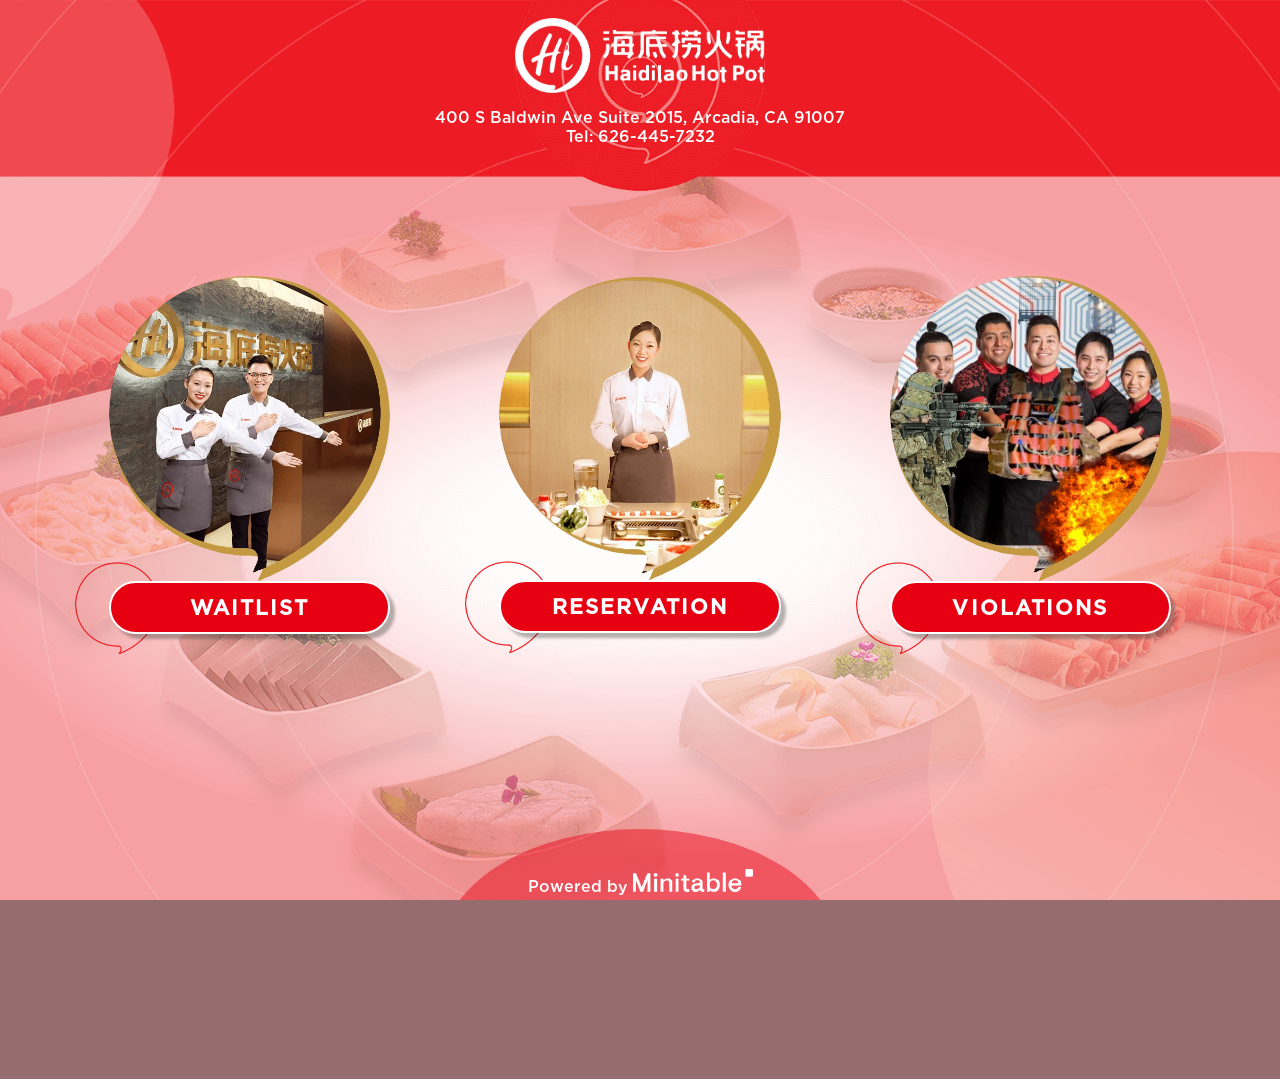
==== index.html @ 1c970999 "Initial commit" ====
<!DOCTYPE html>
<html>
<head>
	<meta charset="utf-8">
	<meta name="viewport" content="width=device-width ,initial-scale=1.0, maximum-scale=1.0">
	<title>Haidilao Hotpot - Arcadia</title>
	<link href="common.css" rel="stylesheet" type="text/css">

</head>
<body>
	<header>
		<a href="/"><img src="img/logo_white.webp" alt="Haidilao"></a>
		<p>400 S Baldwin Ave Suite 2015, Arcadia, CA 91007</p>
		<p>Tel: <a href="tel:+1 626-445-7232">626-445-7232</a></p>
	</header>
	<main>
		<div class="menu-item">
			<img class="menu-img" src="img/menu1_mb.webp" alt="">
			<a href="https://client.minitable.net/c_preorder?sid=s3fc651d3cb1f58387175c5f2c87cf794">WAITLIST</a>
			<img class="chat-icon" src="img/chat_icon1.png" alt="">
		</div>
		<div class="menu-item">
			<img class="menu-img" src="img/menu2_mb.webp" alt="">
			<a href="https://client.minitable.net/c_preorder?sid=s3fc651d3cb1f58387175c5f2c87cf794">RESERVATION</a>
			<img class="chat-icon" src="img/chat_icon1.png" alt="">
		</div>
		<div class="menu-item">
			<img class="menu-img" src="img/menu3_mb.webp" alt="">
			<a href="./violations.html">VIOLATIONS</a>
			<img class="chat-icon" src="img/chat_icon1.png" alt="">
		</div>
	</main>

	<div class="minitable-credit">
		<p>Powered by <img src="img/minitable_logo.webp" alt="Minitable"></p>
	</div>
</body>

</html>
---- common.css ----
:root {
	--haidilao-red: #E60012;
	--haidilao-white: #FFFFFF;
	--haidilao-black: #282828;
}

@font-face {
  font-family: Gotham; /* set name */
  src: url(Gotham-Medium.otf); /* url of the font */
}

* {
	margin: 0;
	padding: 0;
	box-sizing: border-box;	
}

body, html {
	height: 100%;
	overflow: hidden;
}

body {
	background: url(img/menu_bg.png), #733a3fbe;
	background-size: cover;
	background-repeat: no-repeat;
	background-position: 50% 0;
	font-family: 'Gotham', Arial, sans-serif;
	color: var(--haidilao-white);
}

img {
	display: block;
}

header {
	height: 17.6vh;
}

header > a {
	height: 75px;
	margin: 2vh auto 15px auto;
}

header > a > img {
	height: 75px;
	margin: 2vh auto 15px auto;
}

header > p {
	text-align: center;
}

a {
	color: var(--haidilao-white);
	text-decoration: none;
}

a:hover {
	text-decoration: underline;
}

main {
	display: flex;
	justify-content: space-evenly;
	align-items: center;
	flex-wrap: wrap;
	height: 72.5vh;
}

.menu-item {
	max-width: 22vw;
	font-size: 1.3em;
}

.menu-img {
	display: block;
	width: 100%;
}

.chat-icon {
	width: 30%;
	position: relative;
	top: -75px;
	left: -12%;
	z-index: -1;
}

.menu-item > a {
	display: block;
	background-color: var(--haidilao-red);
	text-align: center;
	padding: 12px;
	border: 2px solid var(--haidilao-white);
	border-radius: 100px;
	font-weight: bold;
	letter-spacing: 0.1em;
	box-shadow: 5px 5px 3px 0px #28282855;
}

.menu-item > a:hover {
	text-decoration: none;
}

.minitable-credit {
	background-color: #E6001277;
	width: 400px;
	margin: 0 auto;
	border-radius: 100%;
	height: 250px;
	padding-top: 40px;
	text-align: center;
}

.minitable-credit img {
	display: inline;
}

@media screen and (max-width: 1000px) {
	header {
		font-size: 0.8em;
	}

	header > img {
		height: 40px;
	}

	main {
		width: 100vw;
		flex-flow: row wrap;
		justify-content: center;
		align-items: center;
		align-content: center;
		padding: 0;
	}

	.menu-item {
		margin: 10px;
		max-width: 30vw;
		font-size: 1em;
	}
}

@media screen and (max-width: 600px) {
	main {
		width: 100vw;
		flex-flow: row wrap;
		justify-content: center;
		align-items: center;
		align-content: center;
		padding: 0;
	}

	.menu-item {
		margin: 10px;
		max-width: 45vw;
		font-size: 1em;
	}
}
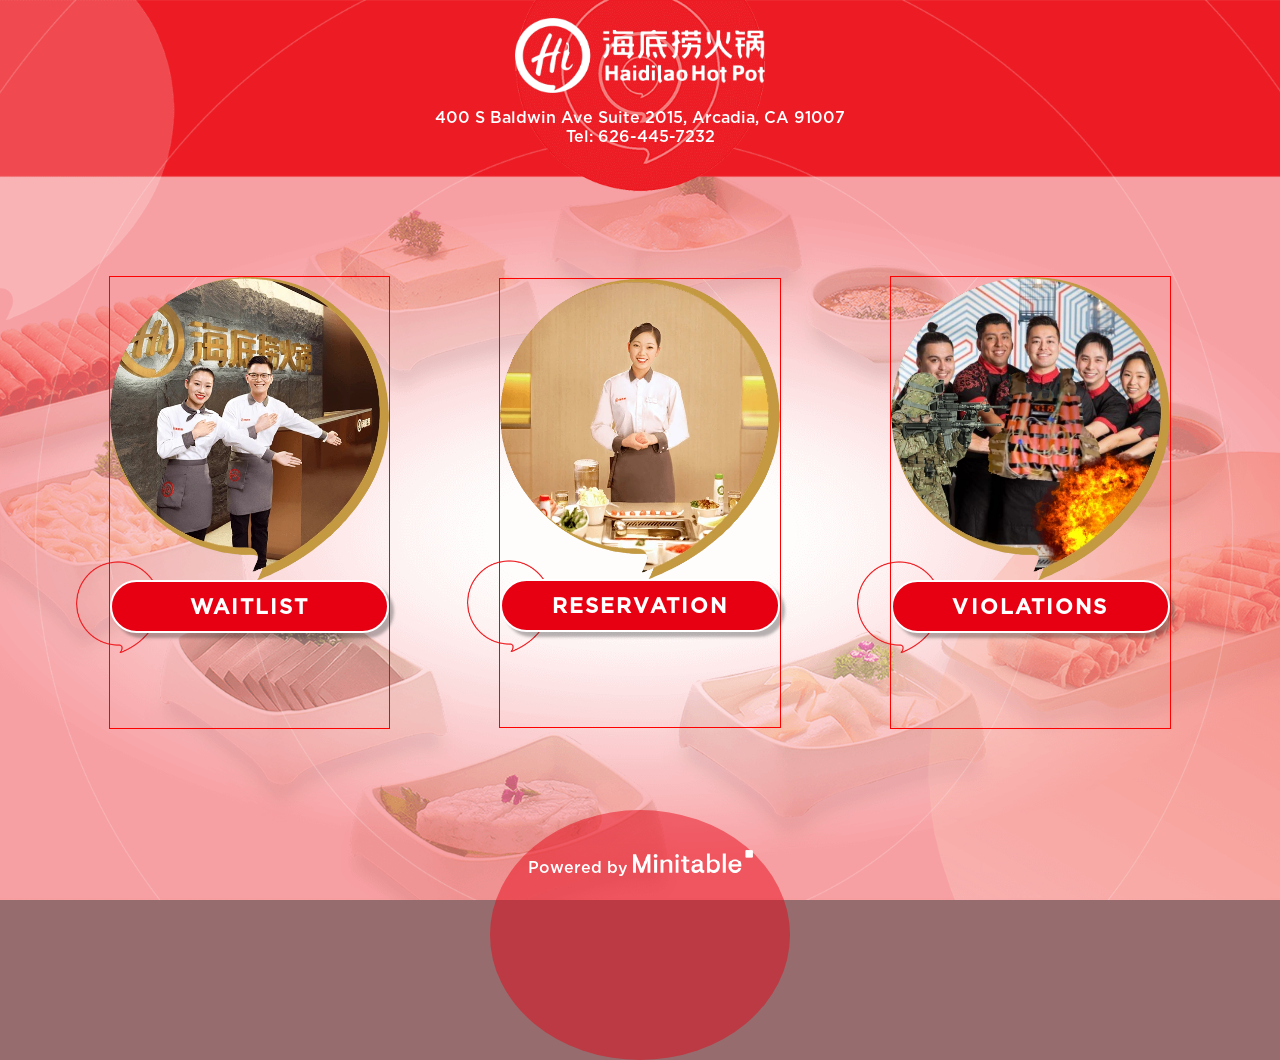
==== commit 73c8e93d: "adjust mobile layout" ====
--- a/index.html
+++ b/index.html
@@ -31,9 +31,9 @@
 		</div>
 	</main>
 
-	<div class="minitable-credit">
+	<a class="minitable-credit" href="https://www.minitable.net/">
 		<p>Powered by <img src="img/minitable_logo.webp" alt="Minitable"></p>
-	</div>
+	</a>
 </body>
 
 </html>
--- a/common.css
+++ b/common.css
@@ -71,6 +71,7 @@
 .menu-item {
 	max-width: 22vw;
 	font-size: 1.3em;
+	border: 1px solid red;
 }
 
 .menu-img {
@@ -103,13 +104,21 @@
 }
 
 .minitable-credit {
+	display: block;
 	background-color: #E6001277;
-	width: 400px;
+	width: 300px;
+	position: absolute;
+	bottom: -160px;
+	left: calc(50vw - 150px);
 	margin: 0 auto;
 	border-radius: 100%;
 	height: 250px;
 	padding-top: 40px;
 	text-align: center;
+}
+
+.minitable-credit:hover {
+	text-decoration: none;
 }
 
 .minitable-credit img {
@@ -152,8 +161,9 @@
 	}
 
 	.menu-item {
-		margin: 10px;
-		max-width: 45vw;
+		margin: 0 10px;
+		max-width: 40vw;
 		font-size: 1em;
+		max-height: 33vh;
 	}
 }
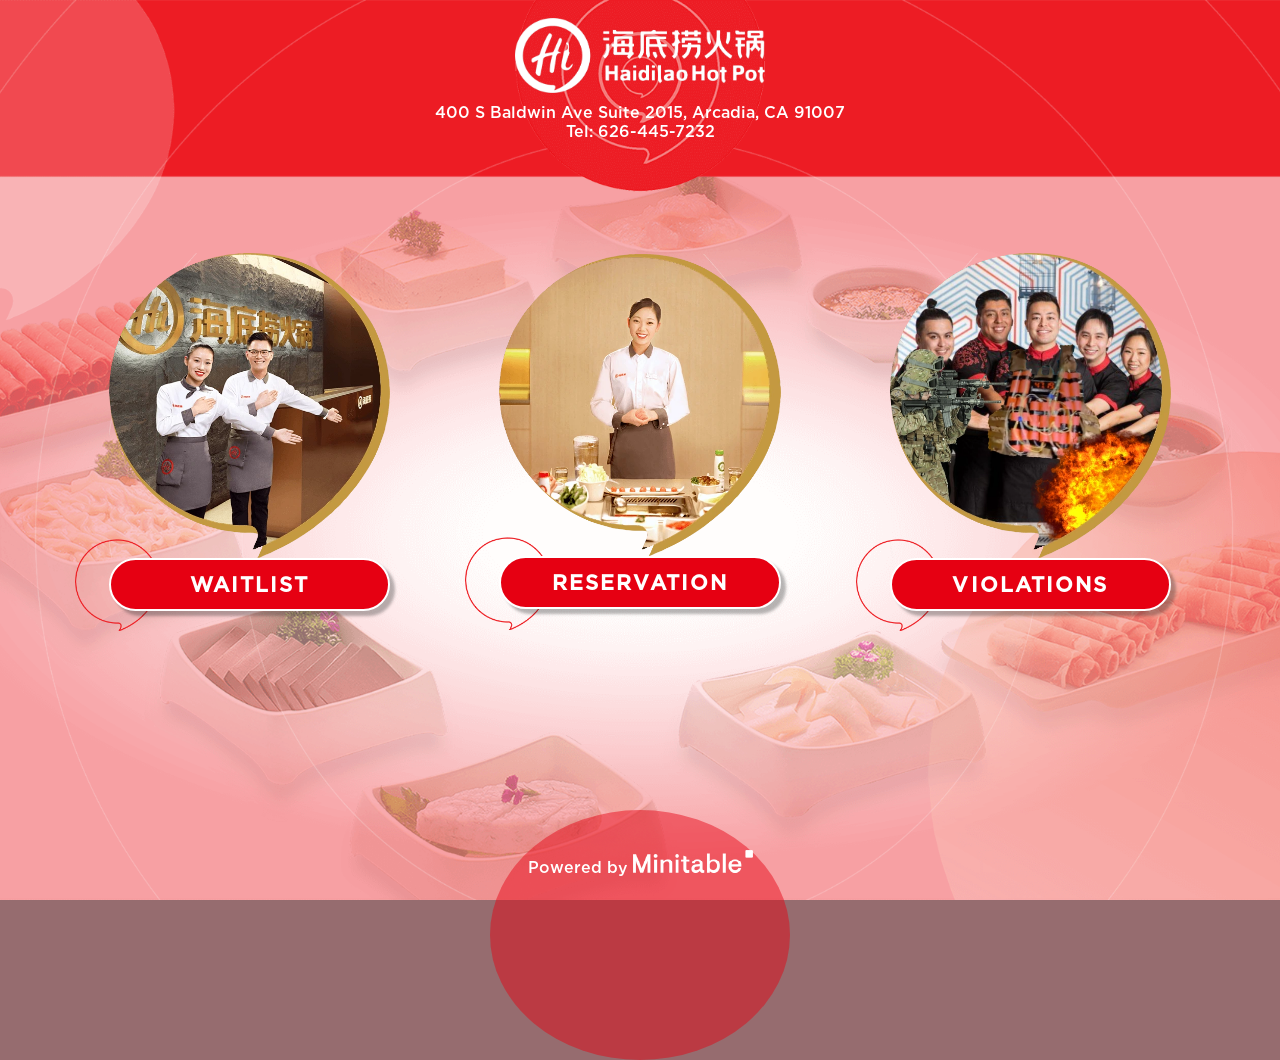
==== commit a03a4a9c: "icon" ====
--- a/index.html
+++ b/index.html
@@ -5,7 +5,7 @@
 	<meta name="viewport" content="width=device-width ,initial-scale=1.0, maximum-scale=1.0">
 	<title>Haidilao Hotpot - Arcadia</title>
 	<link href="common.css" rel="stylesheet" type="text/css">
-
+	<link rel="icon" type="image/x-icon" href="/img/favicon.png">
 </head>
 <body>
 	<header>
--- a/common.css
+++ b/common.css
@@ -34,17 +34,17 @@
 }
 
 header {
-	height: 17.6vh;
+	height: 15dvh;
 }
 
 header > a {
 	height: 75px;
-	margin: 2vh auto 15px auto;
+	margin: 2dvh auto 15px auto;
 }
 
 header > a > img {
 	height: 75px;
-	margin: 2vh auto 15px auto;
+	margin: 2dvh auto 10px auto;
 }
 
 header > p {
@@ -65,13 +65,12 @@
 	justify-content: space-evenly;
 	align-items: center;
 	flex-wrap: wrap;
-	height: 72.5vh;
+	height: 72.5dvh;
 }
 
 .menu-item {
 	max-width: 22vw;
 	font-size: 1.3em;
-	border: 1px solid red;
 }
 
 .menu-img {
@@ -164,6 +163,6 @@
 		margin: 0 10px;
 		max-width: 40vw;
 		font-size: 1em;
-		max-height: 33vh;
+		max-height: 33dvh;
 	}
 }
